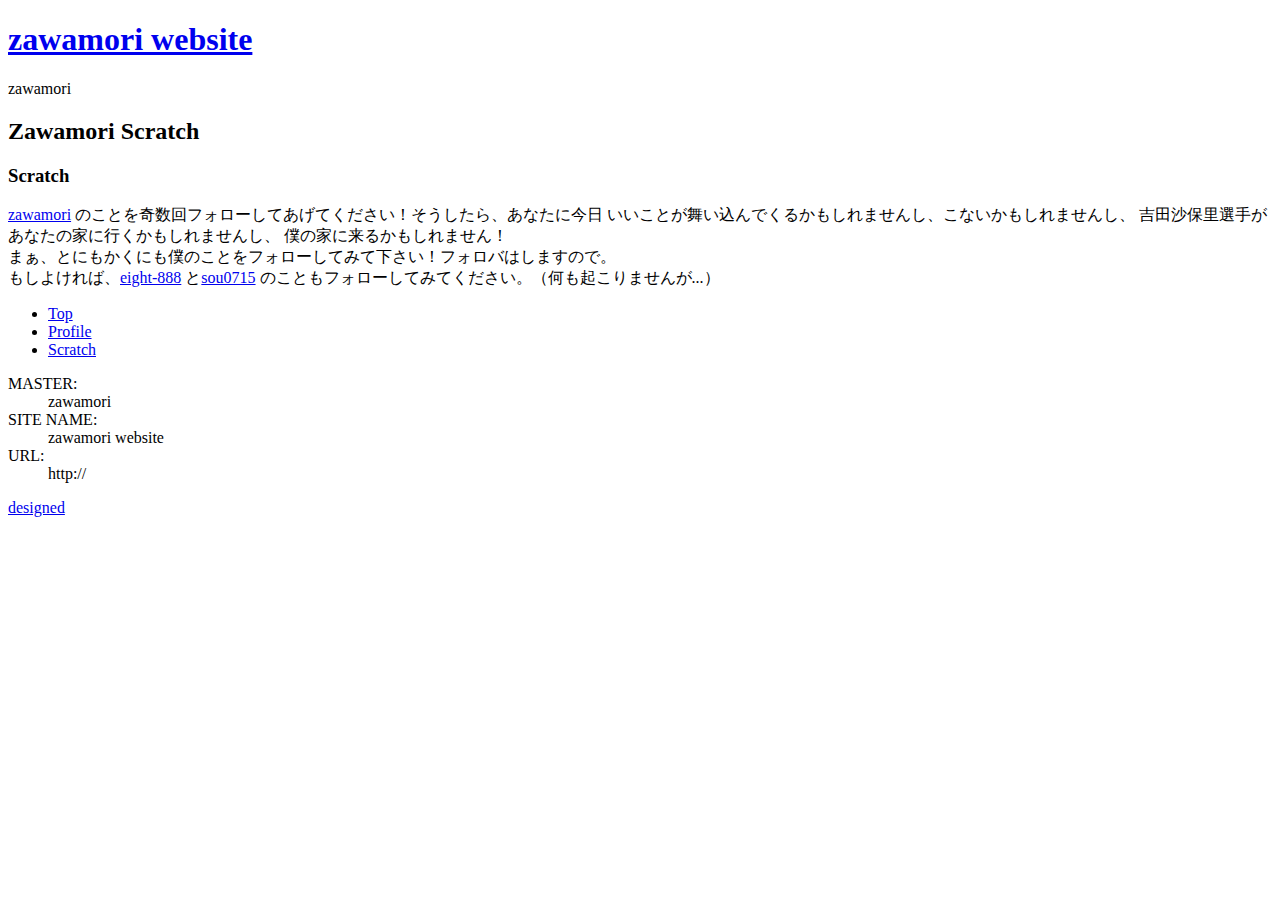
==== 1index.html @ 9bcf9bad "Rename _.html to 1index.html" ====
<!DOCTYPE html>
<html lang="ja">
<head>
<meta charset="UTF-8">
<meta http-equiv="X-UA-Compatible" content="IE=edge">
<meta name="viewport" content="width=device-width, initial-scale=1.0">
<title>----zawamori website----</title>
<link rel="stylesheet" href="style.css" type="text/css">
<link href="https://fonts.googleapis.com/css?family=Dosis:700,400" rel="stylesheet">
</head>
<body>
<!-- ▼全体の囲み▼ -->
<div id="wrapper">

<!-- メニューを開くボタン -->
<div id="open"><span id="open-icon"></span></div>

<!-- ▼ヘッダ▼ -->
<header>
<h1><a href="index2.html">zawamori website</a></h1>
zawamori
</header><!-- ▲ヘッダ▲ -->

<!-- ▼メイン▼ -->
<div id="contents" class="cf">

<!-- ▼右側▼ -->
<div id="rightcolumn">
<div id="rightcolumn-inner">
<article>

<h2><span>Zawamori Scratch</span></h2>
<h3>Scratch</h3>
<a href="https://scratch.mit.edu/users/zawamori/">zawamori</a>
のことを奇数回フォローしてあげてください！そうしたら、あなたに今日
いいことが舞い込んでくるかもしれませんし、こないかもしれませんし、
吉田沙保里選手があなたの家に行くかもしれませんし、
僕の家に来るかもしれません！<br>
まぁ、とにもかくにも僕のことをフォローしてみて下さい！フォロバはしますので。<br>
もしよければ、<a href="https://scratch.mit.edu/users/eight-888/">eight-888</a>
と<a href="https://scratch.mit.edu/users/sou0715/">sou0715</a>
のこともフォローしてみてください。（何も起こりませんが...）

</article>

</div></div><!-- ▲右側▲ -->

<!-- ▼左側▼ -->
<div id="side-bg"></div>
<div id="leftcolumn">
<div id="leftcolumn-inner">


<!-- ▼メニュー▼ -->
<div id="menu">
<nav>
<ul>

<li><a href="index2.html">Top</a>
<li><a href="sample.html">Profile</a>
<li><a href="sample02.html">Scratch</a>
<!--
<li><span>Illust</span>
 <ul class="sub-menu">
  <li><a href="#">サブメニュー1</a>
  <li><a href="#">サブメニュー2</a>
  <li><a href="#">サブメニュー3</a>
 </ul>

<li><span>Novel</span>
 <ul class="sub-menu">
  <li><a href="#">サブメニュー1</a>
  <li><a href="#">サブメニュー2</a>
 </ul>

<li><a href="#">About(工事中)</a>
-->
</ul>
</nav>
</div>
<!-- ▲メニュー▲ -->

<aside>

<dl>
<dt>MASTER:</dt>
<dd>zawamori</dd>

<dt>SITE NAME:</dt>
<dd>zawamori website</dd>

<dt>URL:</dt>
<dd>http://</dd>
</dl>
<!--
<br><br>
<a href="#">・テキストリンク</a><br>
<a href="#">・テキストリンク</a><br>
<a href="#">・テキストリンク</a><br>
-->
</aside>


</div></div><!-- ▲左側▲ -->

</div><!-- ▲メイン▲ -->

<!-- ▼フッター▼ -->
<footer>
<div id="fl"><a href="http://foollovers.com" target="_blank">designed</a></div>
</footer><!-- ▲フッター▲ -->

</div><!-- ▲全体の囲み▲ -->

<!-- ページトップに戻る -->
<a href="#" id="pagetop"><span class="arrow"></span></a>

<!-- jquery -->
<script src="https://ajax.googleapis.com/ajax/libs/jquery/2.1.4/jquery.min.js"></script>
<script src="js/jquery.height.js"></script>
<script src="js/jquery.scroll.js"></script>
<script src="js/jquery.toggle.js"></script>
</body>
</html>
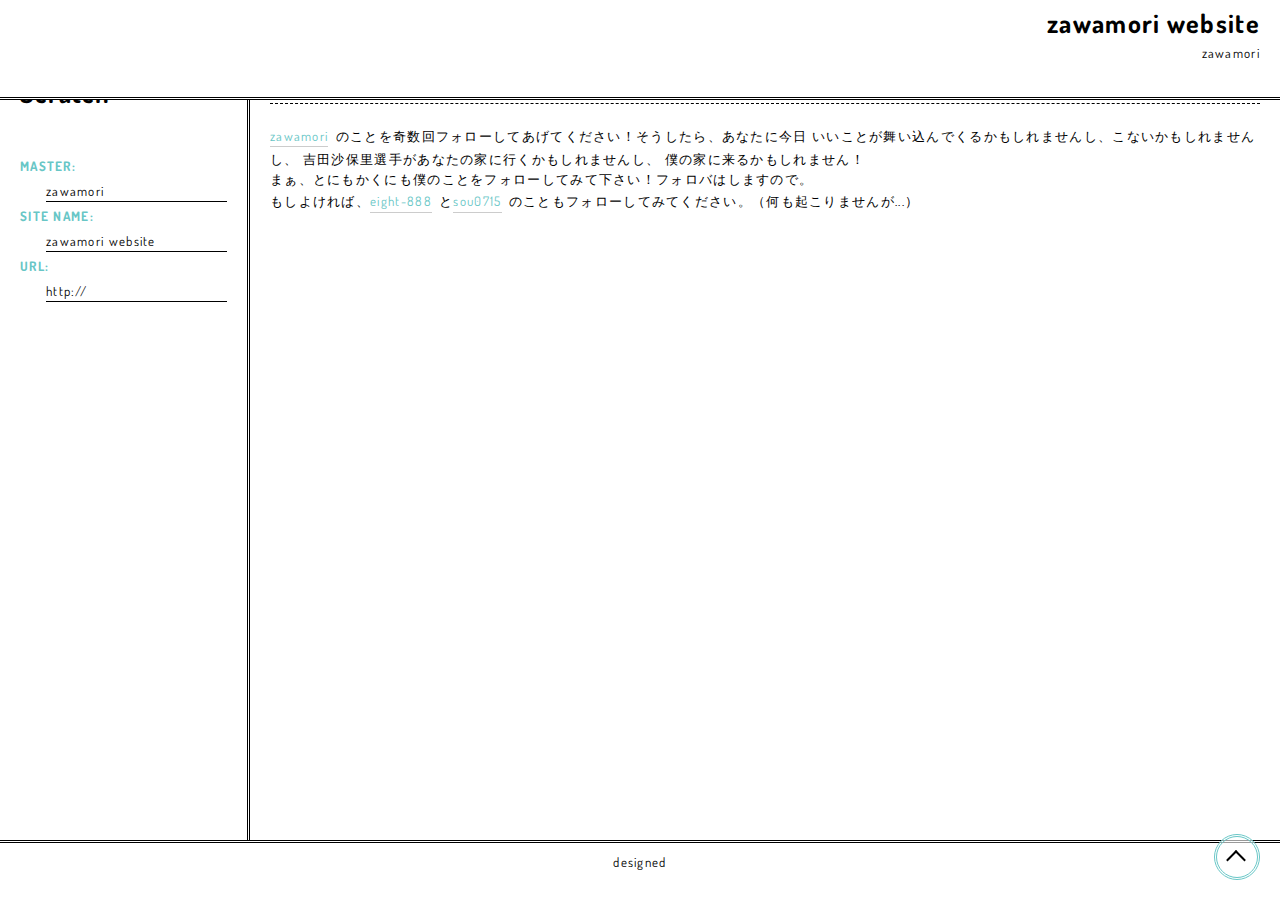
==== commit 96733622: "Update 1index.html" ====
--- a/1index.html
+++ b/1index.html
@@ -56,9 +56,9 @@
 <nav>
 <ul>
 
-<li><a href="index2.html">Top</a>
-<li><a href="sample.html">Profile</a>
-<li><a href="sample02.html">Scratch</a>
+<li><a href="index.html">Top</a>
+<li><a href="1index.html">Profile</a>
+<li><a href="2index.html">Scratch</a>
 <!--
 <li><span>Illust</span>
  <ul class="sub-menu">
--- a/style.css
+++ b/style.css
@@ -0,0 +1,416 @@
+html,body,div,span,iframe,h1,h2,h3,h4,p,pre,del,em,img,b,i,dl,dt,dd,ol,ul,li,form,table,tbody,tr,th,td,article,aside,footer,header,nav,section{margin:0;padding:0;border:0;outline:0;font-size:100%;vertical-align:baseline;background:transparent;box-sizing:border-box}
+article,aside,footer,header,nav,section{display:block}
+body{line-height:1;overflow-wrap:break-word;word-wrap:break-word}
+input,textarea,select{font-family:inherit;font-size:inherit;color:inherit;vertical-align:middle;box-sizing:border-box}
+a{margin:0;padding:0;text-decoration:none;outline:none;font-size:100%;vertical-align:baseline;background:transparent}
+a img{border-style:none}
+ul,li{list-style-type:none}
+.cf:before,.cf:after{content:" ";display:table}.cf:after{clear:both}
+
+/* ===================================
+背景,文字,リンク設定
+=================================== */
+html{
+font-size:62.5%;
+position:relative;
+min-height:100%
+}
+body{
+background:#fff;/* 背景 */
+color:#000;/* 文字色 */
+font-size:1.3em;/* 文字の大きさ */
+font-family:'Dosis','Segoe UI','游ゴシック Medium','Yu Gothic Medium','游ゴシック体',YuGothic,'Hiragino Kaku Gothic ProN','メイリオ',Meiryo,sans-serif;
+letter-spacing:.1em;
+line-height:1.5;
+text-align:center;
+padding-left:250px;/* (※1)#leftcolumnのwidthと同じ */
+height:100%
+}
+/*  リンク
+------------------------------ */
+a{
+color:inherit
+}
+#rightcolumn a:not(.bg-none),aside a:not(.bg-none){
+color:#68c6c6;
+display:inline-block;
+margin:3px 3px 3px 0;
+border-bottom:1px solid #ccc
+}
+
+/* ===================================
+基本
+=================================== */
+
+#wrapper{
+position:relative;
+text-align:left;
+min-height:100%
+}
+header{
+background:#fff;
+border-bottom:double 3px #000;
+padding:10px 20px;
+position:fixed;
+text-align:right;
+top:0;left:0;
+min-height:100px;
+width:100%;
+z-index:20
+}
+#contents{
+width:100%
+}
+#leftcolumn{
+background:#fff;
+border-right:double 3px #000;
+float:left;
+position:fixed;
+height:100%;
+width:250px; /* (※1) */
+bottom:60px; /* footerの高さ */
+left:0;
+z-index:10
+}
+#leftcolumn-inner{
+padding:10px 20px;
+height:99%;
+overflow-y:auto;
+-webkit-overflow-scrolling: touch
+}
+aside{
+padding:20px 0
+}
+#rightcolumn{
+width:100%
+}
+#rightcolumn-inner{
+padding:10px 20px
+}
+footer{
+background:#fff;
+border-top:double 3px #000;
+padding:10px 20px;
+position:fixed;
+text-align:center;
+bottom:0;left:0;
+width:100%;
+min-height:60px;
+z-index:10
+}
+/*  index
+------------------------------ */
+#index{
+margin:20px;
+padding:0;
+height:auto
+}
+
+/* ===================================
+メニュー
+=================================== */
+
+#menu{
+display:block;
+font-size:2em;
+font-weight:700;
+margin:20px 0
+}
+nav li a,nav li span{
+border-radius:0;
+color:#000;/* メニューの文字色 */
+display:block;
+margin:0;
+padding:5px 0;/* 一列の高さはここで調節 */
+position:relative
+}
+nav li a:hover,nav li span:hover{
+background:#68c6c6;
+border-radius:5px;
+transition:.6s
+}
+.sub-menu{
+display:none;
+overflow:hidden
+}
+.sub-menu li a{
+color:#666;
+text-indent:.5em
+}
+/*  メニューの「>」
+------------------------------ */
+nav li span:after{
+border-top:2px solid #000; /* 色 */
+border-right:2px solid #000; /* 色 */
+content:"";
+display:block;
+margin-top:-5px;
+position:absolute;
+height:5px;width:5px;
+top:50%;right:10px;
+-ms-transform:rotate(45deg);
+-webkit-transform:rotate(45deg);
+transform:rotate(45deg);
+transition:.2s
+}
+nav li span.open:after{
+-ms-transform:rotate(135deg);
+-webkit-transform:rotate(135deg);
+transform:rotate(135deg)
+}
+/*  メニューを開くボタン非表示
+------------------------------ */
+#open{display:none}
+
+/* ===================================
+ページ上部へのリンク、著作権表示
+=================================== */
+
+#pagetop{
+background:rgba(255,255,255,.6);
+border:3px double #68c6c6;
+border-radius:30px;
+text-align:center;
+position:fixed;
+bottom:20px;right:20px;
+height:40px;width:40px;
+z-index:50
+}
+.arrow{
+border-left:2px solid #000;
+border-top:2px solid #000;
+position:absolute;
+top:40%;left:30%;
+height:14px;width:14px;
+-ms-transform:rotate(45deg);
+-webkit-transform:rotate(45deg);
+transform:rotate(45deg);
+z-index:60
+}
+
+/* ===================================
+見出し、枠、線
+=================================== */
+
+h1{
+font-size:2em;
+line-height:1;
+margin:0 0 .3em
+}
+h2{
+font-size:1.7em;
+position:relative;
+margin:20px 0
+}
+h2 span{
+background:#fff;
+display:inline-block;
+position:relative;
+z-index:2
+}
+h2 span:first-letter{
+color:#68c6c6
+}
+h2::before{
+background-color:#000;
+position:absolute;
+display:block;
+top:50%;
+width:100%;height:1px;
+z-index:1;
+content:''
+}
+h3{
+border-bottom:1px dashed;
+margin:20px 0
+}
+dt{
+color:#68c6c6;
+clear:both;
+font-weight:700;
+float:left;
+margin:0 0 5px;
+width:10em
+}
+dd{
+border-bottom:1px solid #000;
+margin:0 0 5px 12em
+}
+#leftcolumn dt{
+float:none;
+clear:none
+}
+#leftcolumn dd{
+margin-left:2em
+}
+em{
+font-style:normal;
+font-weight:700
+}
+input,textarea{
+border:1px solid;
+margin:3px 0;
+width:250px
+}
+textarea{
+height:50px
+}
+#leftcolumn input,#leftcolumn textarea{
+width:100%
+}
+height:50px
+}
+hr{
+border:0;
+border-top:1px solid #ccc;
+display:block;
+margin:1em 0;
+padding:0;
+height:1px
+}
+.marker{
+background:#68c6c6;
+background:-webkit-linear-gradient(rgba(104,198,198,0) 80%, #68c6c6 0%);
+background:linear-gradient(rgba(104,198,198,0) 80%, #68c6c6 0%)
+}
+.dcline{
+border-left:5px solid #68c6c6;
+margin:5px 0;
+padding:3px
+}
+.textbox{
+border:1px solid;
+margin:10px 0;
+padding:3px;
+text-align:center
+}
+.title{
+color:#68c6c6;
+font-size:1.5em;
+font-weight:700;
+margin:2em 0;
+text-align:right
+}
+.txt{
+border-left:1px dotted #999;
+color:#999;
+margin:1em;
+padding:0 0 0 1em
+}
+.frame{
+background:#fff;
+border-radius:3px;
+box-shadow:3px 3px 3px #ccc;
+padding:6px
+}
+
+/* ===================================
+スマホ、タブレット用
+横幅600pxで切り替え
+=================================== */
+
+@media screen and (max-width: 600px){
+body{
+font-size:1.4em;
+padding:0
+}
+#contents{
+padding:10px 20px
+}
+#rightcolumn-inner{
+padding:10px 0
+}
+#leftcolumn-inner{
+padding:0 10px
+}
+#rightcolumn a:not(.bg-none){
+color:#000;
+background:#68c6c6;
+border-radius:3px;
+margin:3px 3px 3px 0;
+padding:2px;
+border-bottom:0
+}
+html{height:100%}
+header{position:static}
+h1{min-height:40px;margin-left:50px}/* メニューを開くボタン分 */
+#index h1{min-height:inherit;margin-left:0}
+#rightcolumn{float:none;margin:0;width:100%}
+#leftcolumn{border:0;float:none}
+footer{position:absolute;min-width:100%}
+dt{float:none;clear:none}
+dd{margin-left:2em}
+img{max-width:100%;height:auto}/* 画像の縮小表示 */
+
+/* ===================================
+スマホ、タブレット用メニュー
+=================================== */
+
+/*  スライド
+------------------------------ */
+#leftcolumn{
+background:rgba(0,0,0,.9);/* 背景色 */
+color:#fff;
+display:none;
+padding:50px 20px 20px; /* ボタン分上を空ける */
+position:fixed;
+line-height:1.7;
+height:100%;width:300px;
+top:0;right:0;
+z-index:1000
+}
+#side-bg{
+background:rgba(51,51,51,.5)/* 周りの背景色 */
+}
+/*  メニュー
+------------------------------ */
+#menu{
+font-size:1.5em
+}
+nav li a,nav li span,.sub-menu li a{
+color:#fff
+}
+nav ul > li{
+border-bottom:1px solid #999
+}
+nav ul > li:first-child{
+border-top:1px solid #999
+}
+.sub-menu li,.sub-menu li:first-child{
+border:0
+}
+/*  メニューの「>」
+------------------------------ */
+nav li span:after{
+border-top:2px solid #fff; /* 色 */
+border-right:2px solid #fff; /* 色 */
+}
+/*  サブメニューを2列にするなら、/＊ ＊/を外して使用
+------------------------------ */
+/* .sub-menu li{
+display:inline-block;
+width:50%
+}  */
+/*  メニューを開くボタン
+------------------------------ */
+#open{
+border-radius:20px;
+display:inline-block;
+position:absolute;
+height:40px;width:40px; /* 大きさ */
+top:10px;left:20px; /* 位置 */
+z-index:1001
+}
+#leftcolumn-inner{height:100%;overflow:auto;-webkit-overflow-scrolling:touch}
+#side-bg{display:none;position:fixed;height:100%;width:100%;top:0;left:0;z-index:999;cursor:pointer}
+#open.buttonclose{position:fixed}
+#open-icon,#open-icon:before,#open-icon:after{background:#000} /* 線の色 */
+#open-icon{display:block;margin:-1px 0 0 -10px;position:absolute;top:50%;left:50%;height:2px;width:20px}
+#open-icon:before,#open-icon:after{content:"";display:block;position:absolute;top:50%;left:0;height:2px;width:20px;transition:.3s}
+#open-icon:before{margin-top:-8px}
+#open-icon:after{margin-top:6px}
+#open .close{background:transparent}
+#open .close:before,#open .close:after{margin-top:0}
+#open .close:before{-ms-transform:rotate(-45deg);-webkit-transform:rotate(-45deg);transform:rotate(-45deg);background:#fff}/* 開いた時の線の色 */
+#open .close:after{-ms-transform:rotate(-135deg);-webkit-transform:rotate(-135deg);transform:rotate(-135deg);background:#fff}/* 開いた時の線の色 */
+}
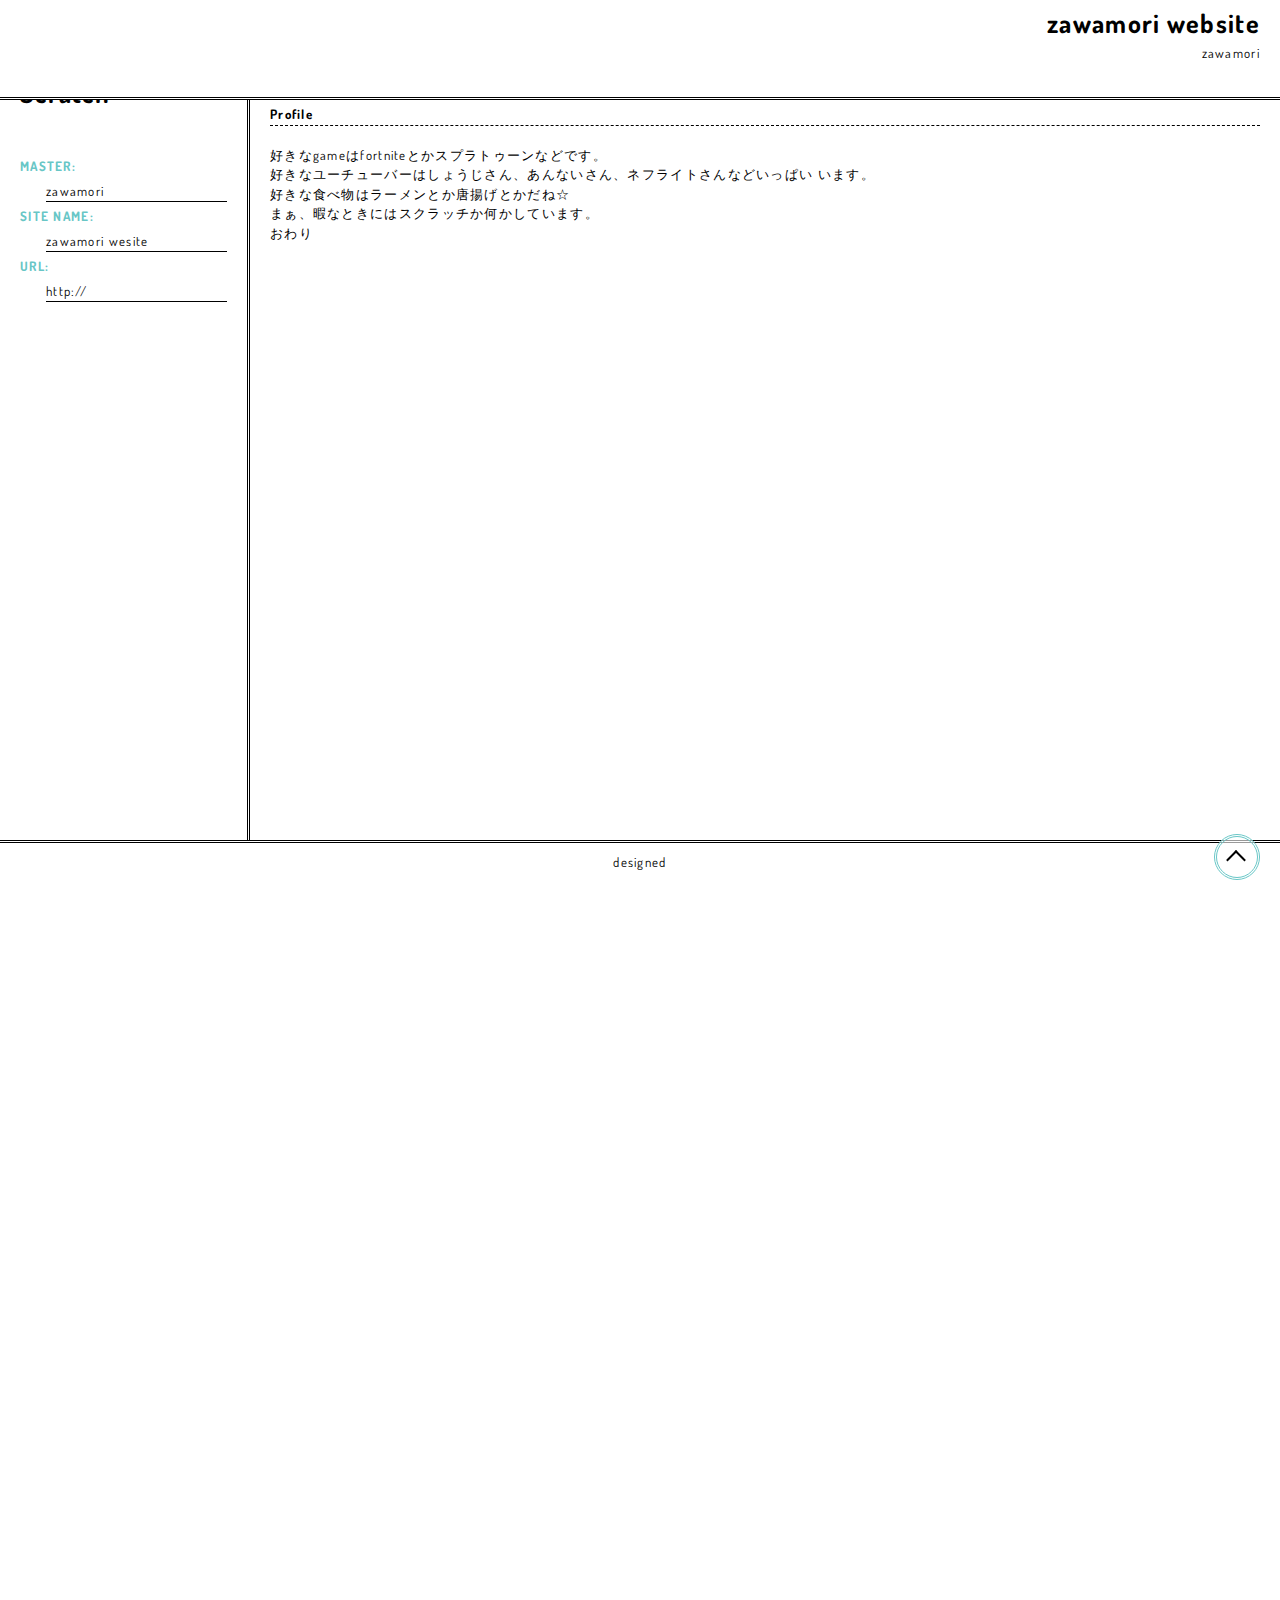
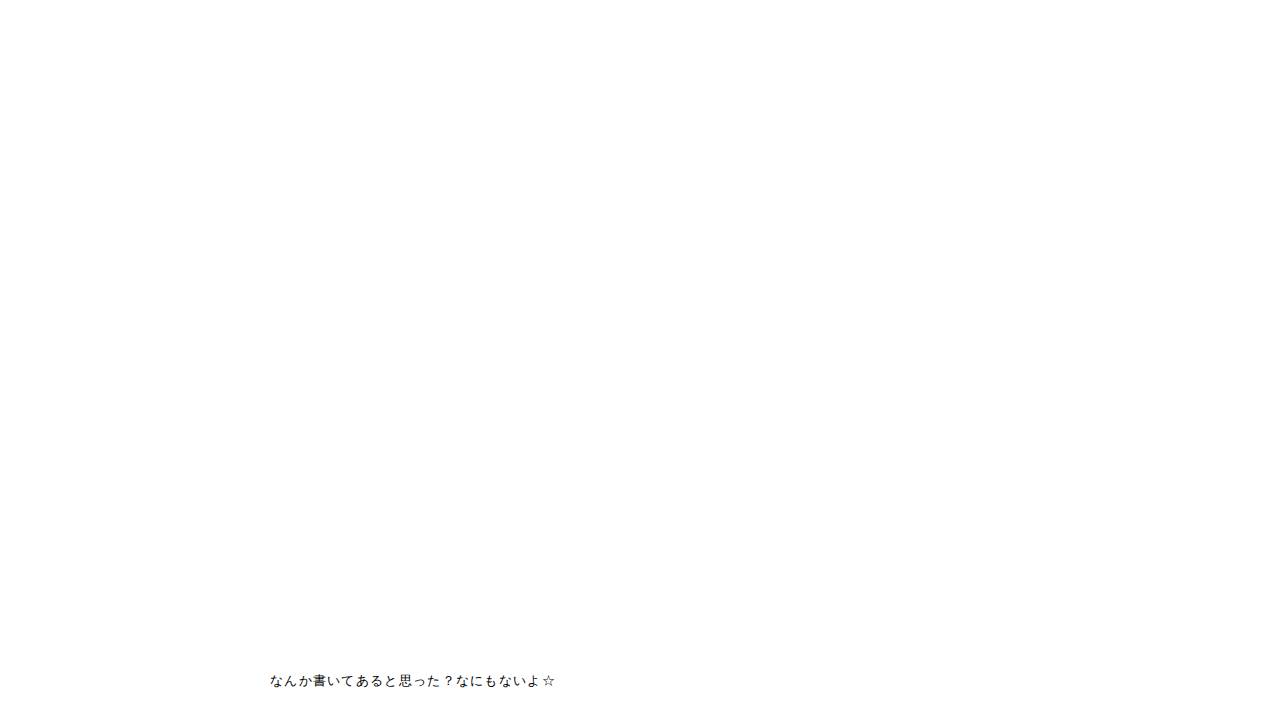
==== commit 58127508: "Rename 2index.html to 1index.html" ====
--- a/1index.html
+++ b/1index.html
@@ -29,19 +29,25 @@
 <div id="rightcolumn-inner">
 <article>
 
-<h2><span>Zawamori Scratch</span></h2>
-<h3>Scratch</h3>
-<a href="https://scratch.mit.edu/users/zawamori/">zawamori</a>
-のことを奇数回フォローしてあげてください！そうしたら、あなたに今日
-いいことが舞い込んでくるかもしれませんし、こないかもしれませんし、
-吉田沙保里選手があなたの家に行くかもしれませんし、
-僕の家に来るかもしれません！<br>
-まぁ、とにもかくにも僕のことをフォローしてみて下さい！フォロバはしますので。<br>
-もしよければ、<a href="https://scratch.mit.edu/users/eight-888/">eight-888</a>
-と<a href="https://scratch.mit.edu/users/sou0715/">sou0715</a>
-のこともフォローしてみてください。（何も起こりませんが...）
+<h2><span>Profile</span></h2><hr>
+<h3>Profile</h3>
+好きなgameはfortniteとかスプラトゥーンなどです。<br>
+好きなユーチューバーはしょうじさん、あんないさん、ネフライトさんなどいっぱい
+います。<br>
+好きな食べ物はラーメンとか唐揚げとかだね☆<br>
+まぁ、暇なときにはスクラッチか何かしています。
+<br>おわり
 
+<br><br><br><br><br><br><br><br><br><br><br><br><br><br><br>
+<br><br><br><br><br><br><br><br><br><br><br><br><br><br><br>
+<br><br><br><br><br><br><br><br><br><br><br><br><br><br><br>
+<br><br><br><br><br><br><br><br><br><br><br><br><br><br><br>
+<br><br><br><br><br><br><br><br><br><br><br><br><br><br><br>
+<br><br><br><br><br><br><br><br><br><br><br><br><br><br><br>
+<br><br><br><br><br><br><br><br><br><br><br><br><br><br><br>
+なんか書いてあると思った？なにもないよ☆
 </article>
+
 
 </div></div><!-- ▲右側▲ -->
 
@@ -87,19 +93,13 @@
 <dd>zawamori</dd>
 
 <dt>SITE NAME:</dt>
-<dd>zawamori website</dd>
+<dd>zawamori wesite</dd>
 
 <dt>URL:</dt>
 <dd>http://</dd>
 </dl>
-<!--
-<br><br>
-<a href="#">・テキストリンク</a><br>
-<a href="#">・テキストリンク</a><br>
-<a href="#">・テキストリンク</a><br>
--->
+
 </aside>
-
 
 </div></div><!-- ▲左側▲ -->
 
@@ -117,8 +117,8 @@
 
 <!-- jquery -->
 <script src="https://ajax.googleapis.com/ajax/libs/jquery/2.1.4/jquery.min.js"></script>
-<script src="js/jquery.height.js"></script>
-<script src="js/jquery.scroll.js"></script>
-<script src="js/jquery.toggle.js"></script>
+<script src="jquery.height.js"></script>
+<script src="jquery.scroll.js"></script>
+<script src="jquery.toggle.js"></script>
 </body>
 </html>
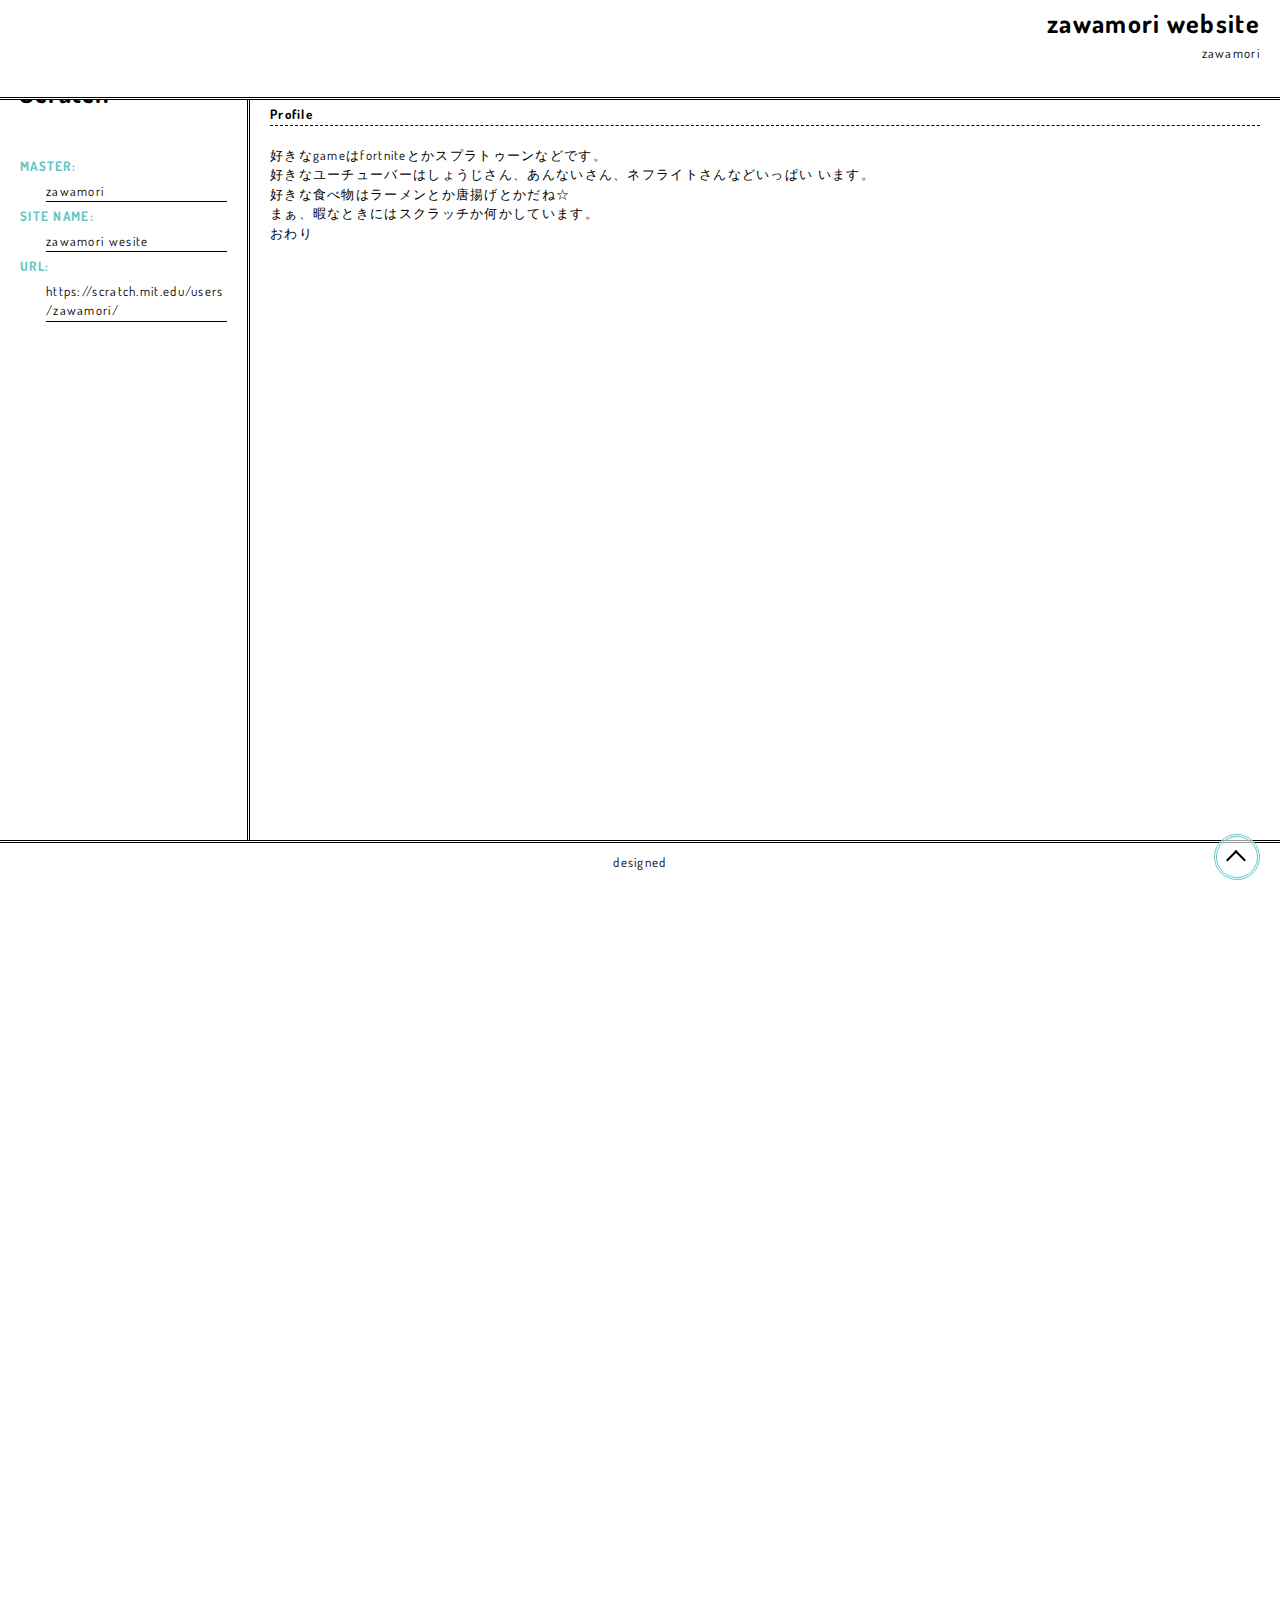
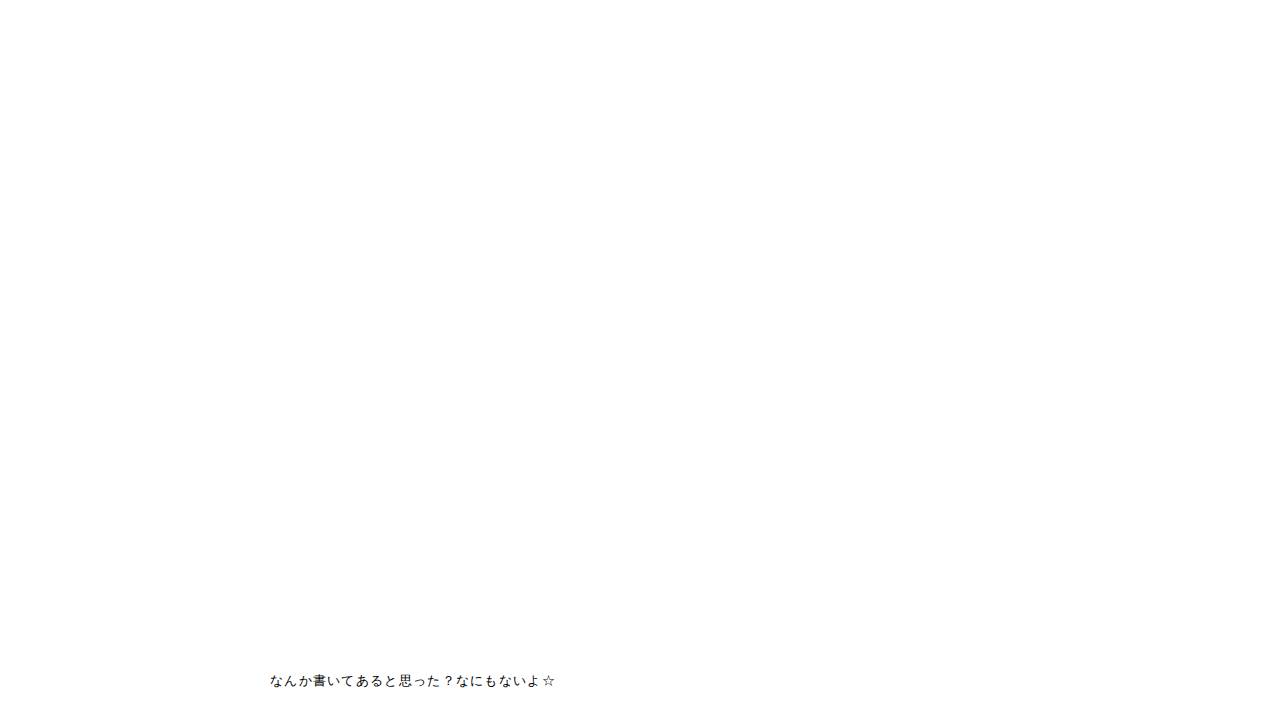
==== commit cba08629: "Update 1index.html" ====
--- a/1index.html
+++ b/1index.html
@@ -96,7 +96,7 @@
 <dd>zawamori wesite</dd>
 
 <dt>URL:</dt>
-<dd>http://</dd>
+<dd>https://scratch.mit.edu/users/zawamori/</dd>
 </dl>
 
 </aside>
